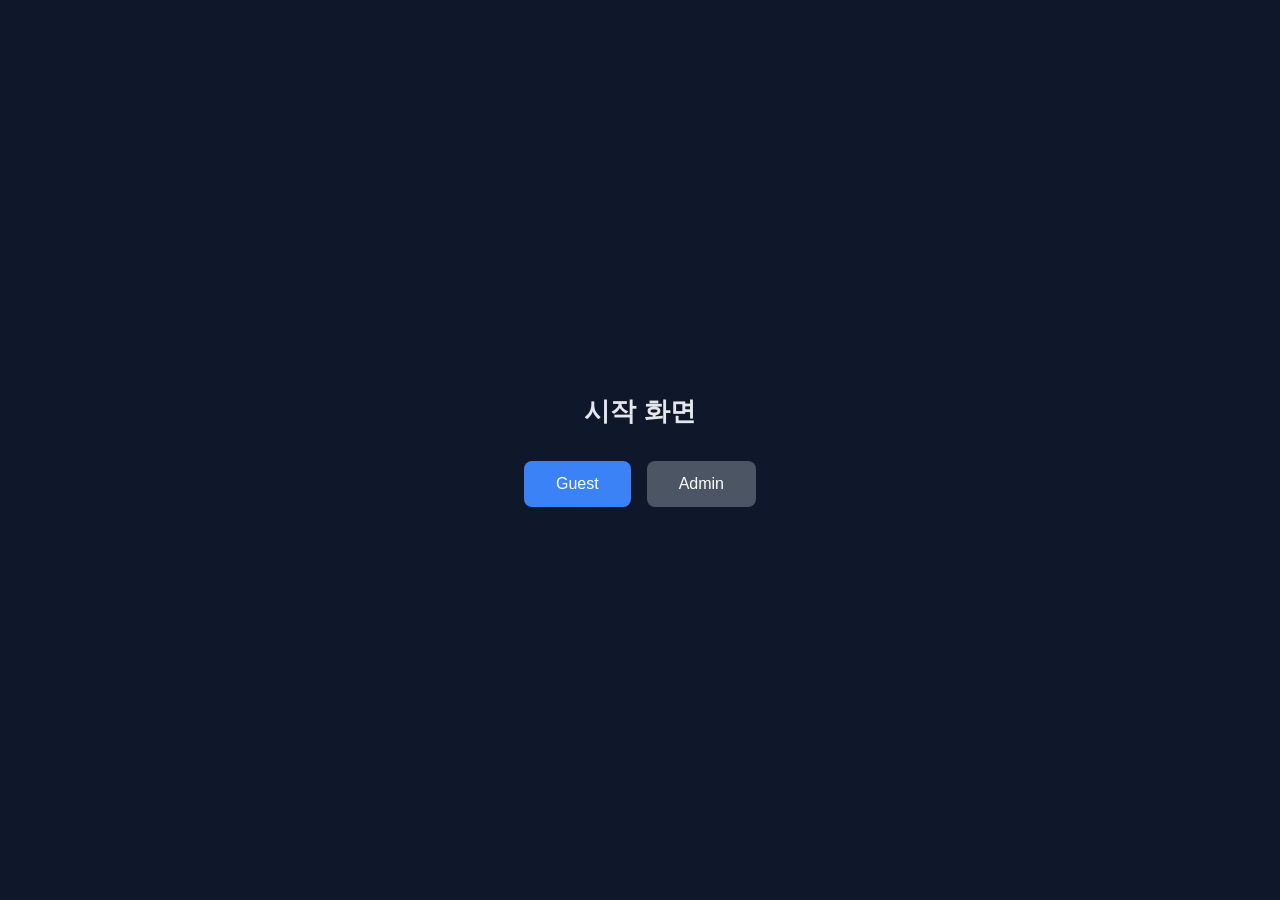
==== index.html @ 94a5bb9c "Inital commit" ====
<!DOCTYPE html>
<html lang="ko">
<head>
<meta charset="UTF-8">
<meta name="viewport" content="width=device-width, initial-scale=1.0">
<title>시작 화면</title>
<link rel="stylesheet" href="css/style.css">
</head>
<body>
  <div class="start-screen">
    <h1>시작 화면</h1>
    <div class="button-group">
      <a href="links.html" class="btn btn-guest">Guest</a>
      <button type="button" class="btn btn-admin">Admin</button>
    </div>
  </div>
</body>
</html>
---- css/style.css ----
* {
  box-sizing: border-box;
}

html {
  color-scheme: dark;
  background: #0f172a;
}

body {
  margin: 0;
  font-family: -apple-system, "Segoe UI", "Apple SD Gothic Neo", "Malgun Gothic", sans-serif;
  color: #e5e7eb;
  background: #0f172a;
  min-height: 100vh;
}

/* 기능1: 시작 화면 */
.start-screen {
  min-height: 100vh;
  display: flex;
  flex-direction: column;
  align-items: center;
  justify-content: center;
  gap: 24px;
}

.start-screen h1 {
  font-size: 1.6rem;
  margin: 0 0 8px;
}

.button-group {
  display: flex;
  gap: 16px;
}

.btn {
  display: inline-block;
  padding: 14px 32px;
  font-size: 1rem;
  border-radius: 8px;
  border: none;
  cursor: pointer;
  text-decoration: none;
  color: #fff;
}

.btn-guest {
  background: #3b82f6;
}

.btn-guest:hover {
  background: #2563eb;
}

.btn-admin {
  background: #4b5563;
}

/* 기능2: 링크 목록 화면 */
.page {
  max-width: 720px;
  margin: 0 auto;
  padding: 32px 20px 64px;
}

.page header {
  margin-bottom: 32px;
}

.page header h1 {
  font-size: 1.8rem;
  margin: 0 0 12px;
}

.page header p {
  font-size: 1rem;
  line-height: 1.6;
  color: #9ca3af;
  margin: 0;
}

.link-list {
  display: flex;
  flex-direction: column;
  gap: 16px;
}

.link-item {
  display: flex;
  align-items: center;
  gap: 16px;
  padding: 16px;
  background: #1e293b;
  border: 1px solid #334155;
  border-radius: 10px;
  text-decoration: none;
  color: inherit;
  transition: box-shadow 0.15s ease;
}

.link-item:hover {
  box-shadow: 0 2px 8px rgba(0, 0, 0, 0.4);
}

.link-thumb {
  flex: 0 0 64px;
  width: 64px;
  height: 64px;
  border-radius: 8px;
  background: #334155;
  display: flex;
  align-items: center;
  justify-content: center;
  font-size: 0.75rem;
  color: #94a3b8;
  overflow: hidden;
}

.link-thumb img {
  width: 100%;
  height: 100%;
  object-fit: cover;
  border-radius: 8px;
}

.link-desc {
  flex: 1;
  font-size: 0.95rem;
}
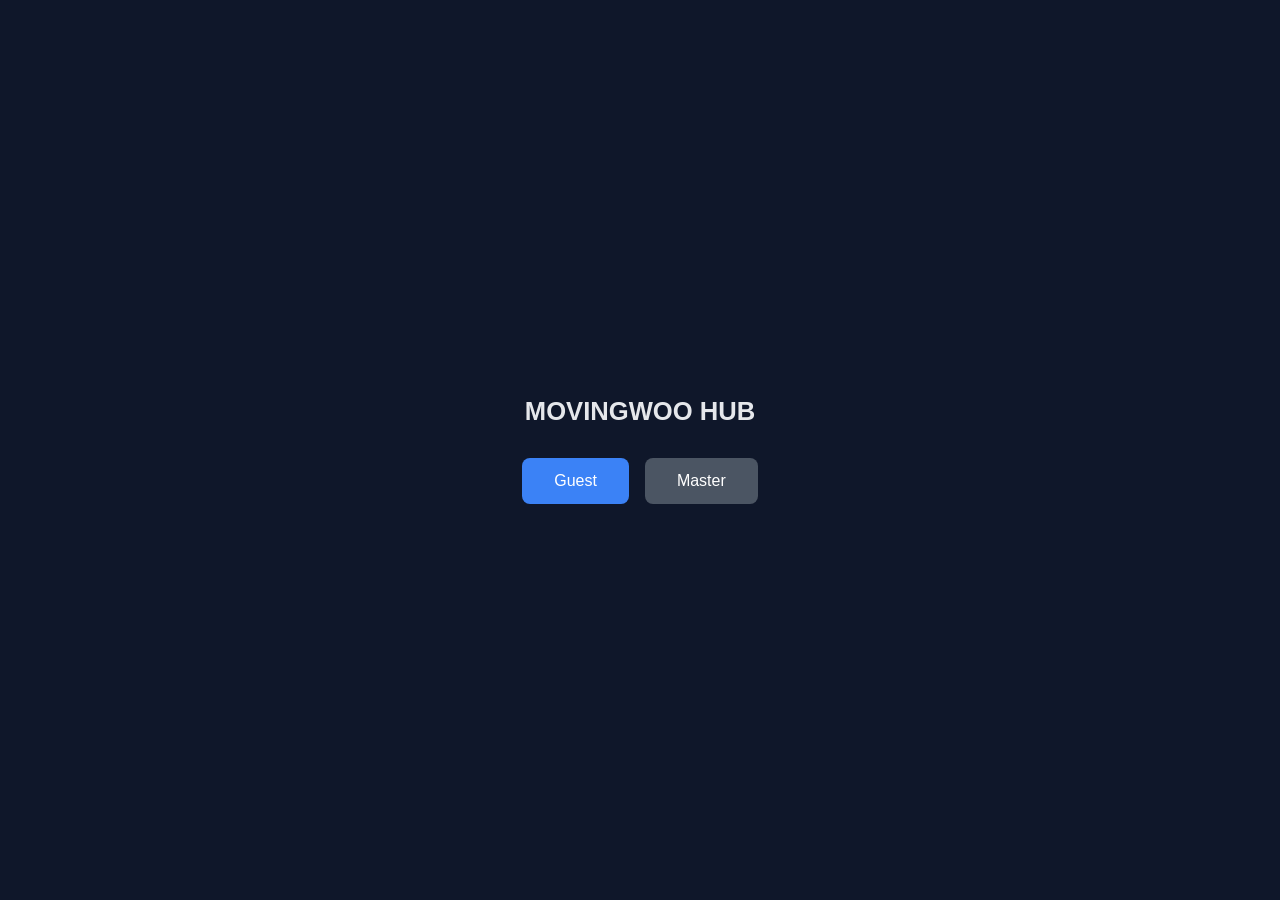
==== commit ccc5e6a9: "Change index" ====
--- a/index.html
+++ b/index.html
@@ -3,16 +3,17 @@
 <head>
 <meta charset="UTF-8">
 <meta name="viewport" content="width=device-width, initial-scale=1.0">
-<title>시작 화면</title>
+<title>movingwoo hub</title>
 <link rel="stylesheet" href="css/style.css">
 </head>
 <body>
   <div class="start-screen">
-    <h1>시작 화면</h1>
+    <h1>MOVINGWOO HUB</h1>
     <div class="button-group">
       <a href="links.html" class="btn btn-guest">Guest</a>
-      <button type="button" class="btn btn-admin">Admin</button>
+      <a href="https://master.movingwoo.com" class="btn btn-admin">Master</a>
     </div>
   </div>
+  <script src="js/animate.js"></script>
 </body>
 </html>
--- a/css/style.css
+++ b/css/style.css
@@ -44,6 +44,7 @@
   cursor: pointer;
   text-decoration: none;
   color: #fff;
+  transition: transform 0.15s ease, box-shadow 0.15s ease, background 0.15s ease;
 }
 
 .btn-guest {
@@ -97,7 +98,7 @@
   border-radius: 10px;
   text-decoration: none;
   color: inherit;
-  transition: box-shadow 0.15s ease;
+  transition: transform 0.2s ease, box-shadow 0.2s ease, border-color 0.2s ease;
 }
 
 .link-item:hover {
@@ -129,3 +130,15 @@
   flex: 1;
   font-size: 0.95rem;
 }
+
+/* 페이지 로드 애니메이션 */
+.anim-hidden {
+  opacity: 0;
+  transform: translateY(14px);
+}
+
+.anim-visible {
+  opacity: 1;
+  transform: translateY(0);
+  transition: opacity 0.4s ease, transform 0.4s ease;
+}
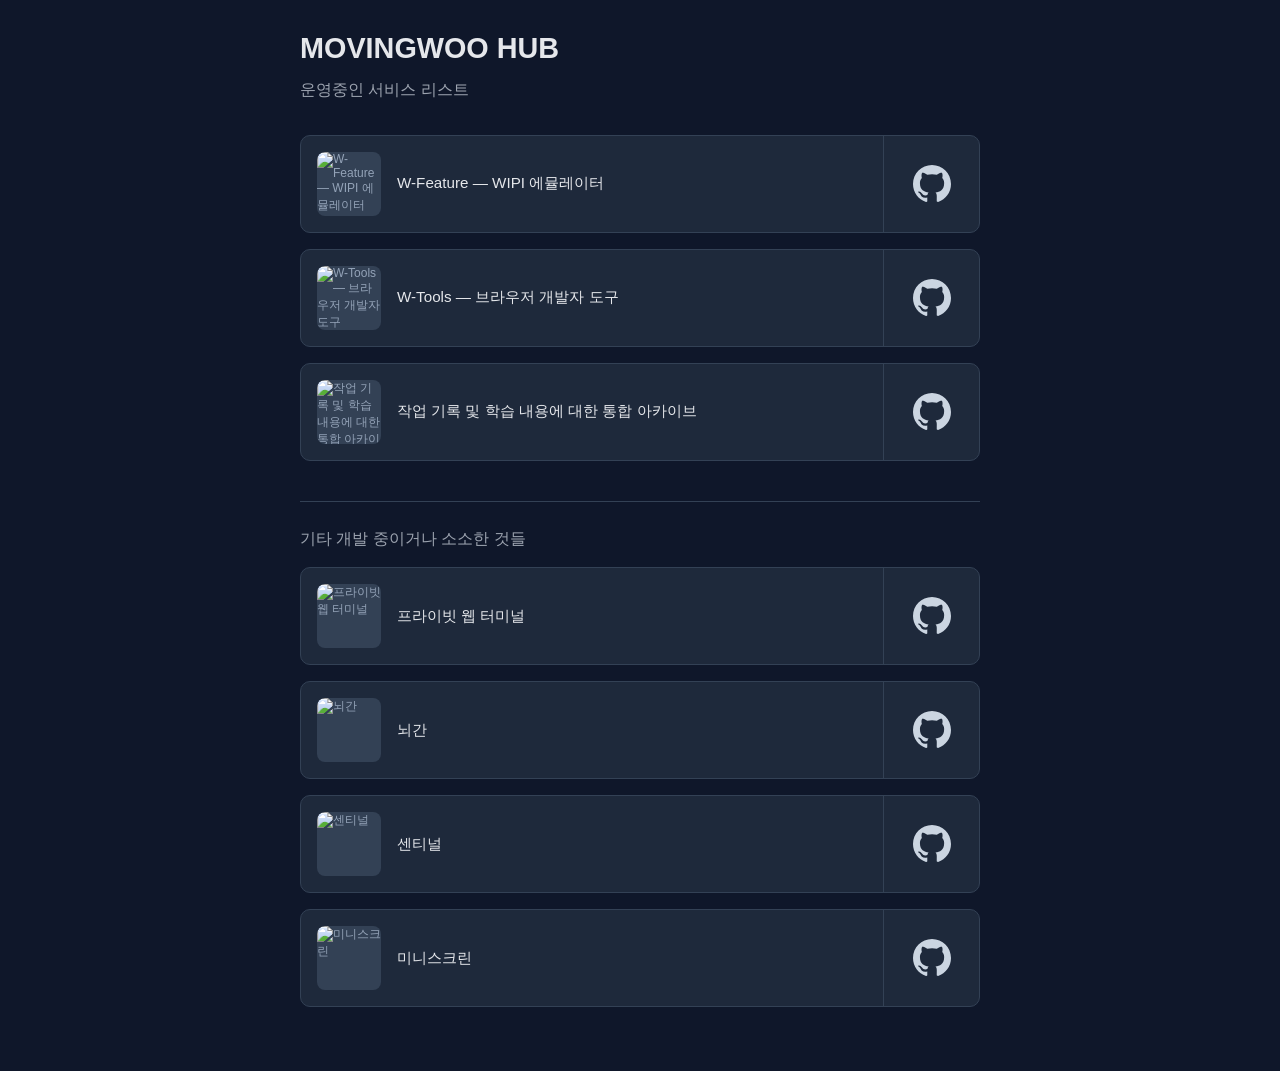
==== commit 9e726c69: "Restructure hub into a single page - Drop the Guest/Master start screen; the link list is now the la" ====
--- a/index.html
+++ b/index.html
@@ -3,17 +3,47 @@
 <head>
 <meta charset="UTF-8">
 <meta name="viewport" content="width=device-width, initial-scale=1.0">
-<title>movingwoo hub</title>
+<title>MOVINGWOO HUB</title>
+<meta name="description" content="movingwoo가 운영중인 서비스와 개인 프로젝트 저장소를 한곳에 모아둔 허브.">
+<link rel="canonical" href="https://movingwoo.com/">
+
+<!-- 공유 미리보기 (카톡·슬랙·디스코드 등) -->
+<meta property="og:type" content="website">
+<meta property="og:site_name" content="MOVINGWOO HUB">
+<meta property="og:title" content="MOVINGWOO HUB">
+<meta property="og:description" content="운영중인 서비스와 개인 프로젝트 저장소를 한곳에.">
+<meta property="og:url" content="https://movingwoo.com/">
+<meta property="og:image" content="https://movingwoo.com/images/arc_icon.png">
+<meta property="og:image:width" content="180">
+<meta property="og:image:height" content="180">
+<meta property="og:locale" content="ko_KR">
+<meta name="twitter:card" content="summary">
+<meta name="twitter:title" content="MOVINGWOO HUB">
+<meta name="twitter:description" content="운영중인 서비스와 개인 프로젝트 저장소를 한곳에.">
+<meta name="twitter:image" content="https://movingwoo.com/images/arc_icon.png">
+
+<link rel="icon" type="image/png" href="/images/arc_icon.png">
+<link rel="apple-touch-icon" href="/images/arc_icon.png">
 <link rel="stylesheet" href="css/style.css">
 </head>
 <body>
-  <div class="start-screen">
-    <h1>MOVINGWOO HUB</h1>
-    <div class="button-group">
-      <a href="links.html" class="btn btn-guest">Guest</a>
-      <a href="https://master.movingwoo.com" class="btn btn-admin">Master</a>
-    </div>
-  </div>
+  <main class="page">
+    <header>
+      <h1 id="page-title"></h1>
+      <p id="page-intro"></p>
+    </header>
+
+    <div class="link-list" id="link-list"></div>
+
+    <section class="section" id="others-section" hidden>
+      <hr class="section-divider">
+      <h2 class="section-title" id="others-title"></h2>
+      <div class="link-list" id="others-list"></div>
+    </section>
+  </main>
+
+  <script src="js/content.js"></script>
+  <script src="js/render.js"></script>
   <script src="js/animate.js"></script>
 </body>
 </html>
--- a/css/style.css
+++ b/css/style.css
@@ -15,51 +15,7 @@
   min-height: 100vh;
 }
 
-/* 기능1: 시작 화면 */
-.start-screen {
-  min-height: 100vh;
-  display: flex;
-  flex-direction: column;
-  align-items: center;
-  justify-content: center;
-  gap: 24px;
-}
-
-.start-screen h1 {
-  font-size: 1.6rem;
-  margin: 0 0 8px;
-}
-
-.button-group {
-  display: flex;
-  gap: 16px;
-}
-
-.btn {
-  display: inline-block;
-  padding: 14px 32px;
-  font-size: 1rem;
-  border-radius: 8px;
-  border: none;
-  cursor: pointer;
-  text-decoration: none;
-  color: #fff;
-  transition: transform 0.15s ease, box-shadow 0.15s ease, background 0.15s ease;
-}
-
-.btn-guest {
-  background: #3b82f6;
-}
-
-.btn-guest:hover {
-  background: #2563eb;
-}
-
-.btn-admin {
-  background: #4b5563;
-}
-
-/* 기능2: 링크 목록 화면 */
+/* 링크 목록 화면 */
 .page {
   max-width: 720px;
   margin: 0 auto;
@@ -75,8 +31,10 @@
   margin: 0 0 12px;
 }
 
-.page header p {
+.page header p,
+.section-title {
   font-size: 1rem;
+  font-weight: 400;
   line-height: 1.6;
   color: #9ca3af;
   margin: 0;
@@ -88,21 +46,87 @@
   gap: 16px;
 }
 
+/* 섹션 구분 (운영중인 서비스 / 기타) */
+.section {
+  margin-top: 40px;
+}
+
+.section-divider {
+  border: 0;
+  border-top: 1px solid #334155;
+  margin: 0 0 24px;
+}
+
+/* 모양은 intro와 동일하게 공유하고, 목록과의 간격만 따로 준다 */
+.section-title {
+  margin-bottom: 16px;
+}
+
 .link-item {
+  display: flex;
+  align-items: stretch;
+  background: #1e293b;
+  border: 1px solid #334155;
+  border-radius: 10px;
+  overflow: hidden;
+  transition: transform 0.2s ease, box-shadow 0.2s ease, border-color 0.2s ease;
+}
+
+.link-item:hover {
+  transform: translateY(-4px);
+  border-color: #3b82f6;
+  box-shadow: 0 8px 28px rgba(0, 0, 0, 0.45);
+}
+
+.link-item:active {
+  transform: translateY(-1px);
+}
+
+/* 카드 본문 — 클릭하면 서비스로 이동 */
+.link-main {
+  flex: 1;
+  min-width: 0;
   display: flex;
   align-items: center;
   gap: 16px;
   padding: 16px;
-  background: #1e293b;
-  border: 1px solid #334155;
-  border-radius: 10px;
   text-decoration: none;
   color: inherit;
-  transition: transform 0.2s ease, box-shadow 0.2s ease, border-color 0.2s ease;
 }
 
-.link-item:hover {
-  box-shadow: 0 2px 8px rgba(0, 0, 0, 0.4);
+/* 카드 우측 깃허브 아이콘 — 클릭하면 해당 서비스 저장소로 이동 */
+.link-github {
+  flex: 0 0 96px;
+  display: flex;
+  align-items: center;
+  justify-content: center;
+  border-left: 1px solid #334155;
+  color: #cbd5e1;
+  transition: color 0.15s ease, background 0.15s ease;
+}
+
+.link-github:hover {
+  color: #f1f5f9;
+  background: #334155;
+}
+
+.link-github svg {
+  display: block;
+  width: 38px;
+  height: 38px;
+  fill: currentColor;
+}
+
+/* 좁은 화면에서는 설명이 눌리지 않게 살짝 줄인다 */
+@media (max-width: 480px) {
+  .link-github {
+    flex: 0 0 68px;
+  }
+
+  .link-github svg {
+    width: 30px;
+    height: 30px;
+  }
 }
 
 .link-thumb {
@@ -142,3 +166,22 @@
   transform: translateY(0);
   transition: opacity 0.4s ease, transform 0.4s ease;
 }
+
+/* OS에서 '움직임 최소화'를 켠 사용자에게는 애니메이션을 끈다.
+   js/animate.js도 같은 설정을 보고 등장 애니메이션 자체를 건너뛴다. */
+@media (prefers-reduced-motion: reduce) {
+  .anim-hidden,
+  .anim-visible {
+    opacity: 1;
+    transform: none;
+    transition: none;
+  }
+
+  .link-item,
+  .link-github,
+  .link-item:hover,
+  .link-item:active {
+    transform: none;
+    transition: none;
+  }
+}
